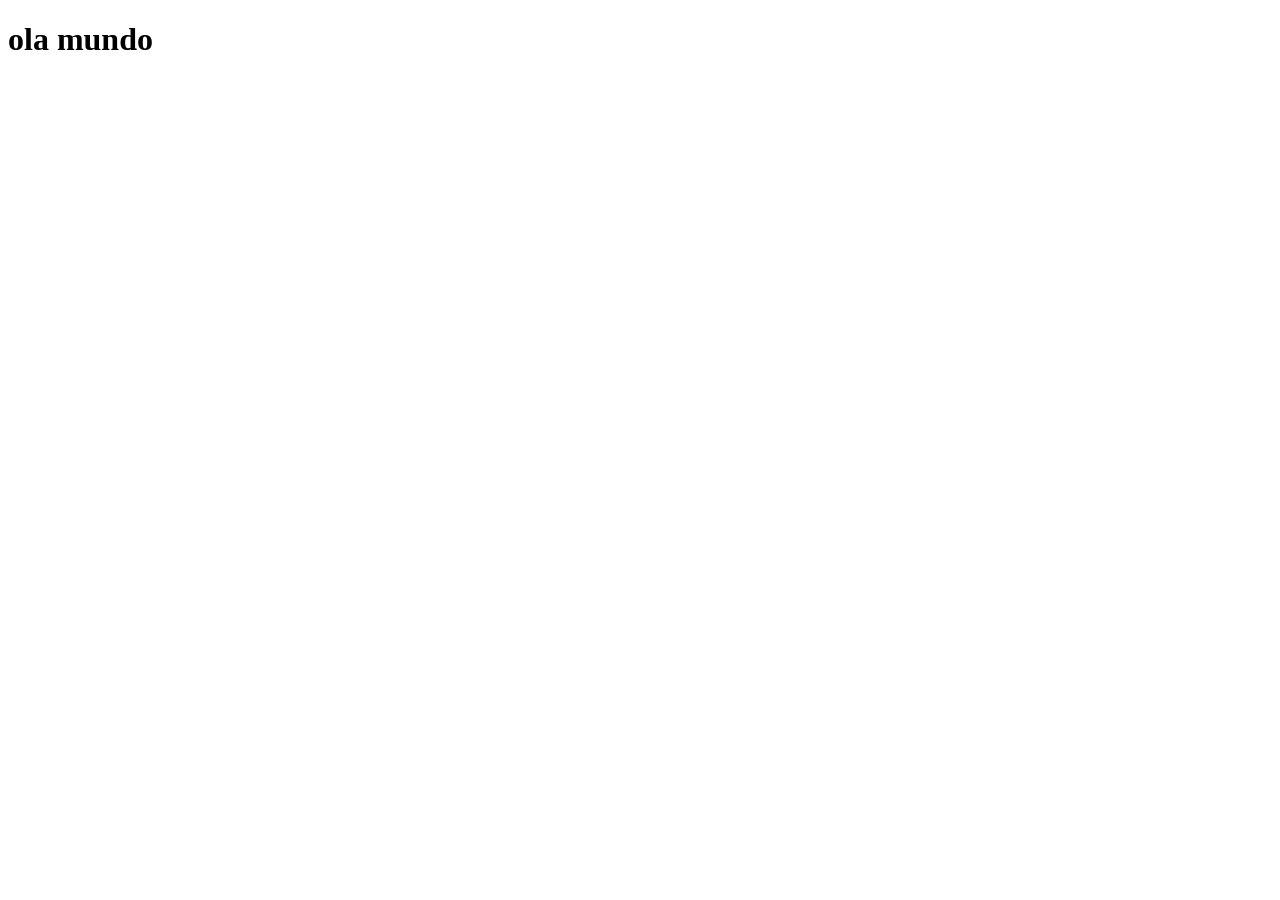
==== index.html @ ca5d686e "Create index.html" ====
<!DOCTYPE html>
<html lang="pt-br">
<head>
    <meta charset="UTF-8">
    <meta name="viewport" content="width=device-width, initial-scale=1.0">
    <title>Projeto Redes Sociais</title>
</head>
<body>
    <h1>ola mundo</h1>
</body>
</html>
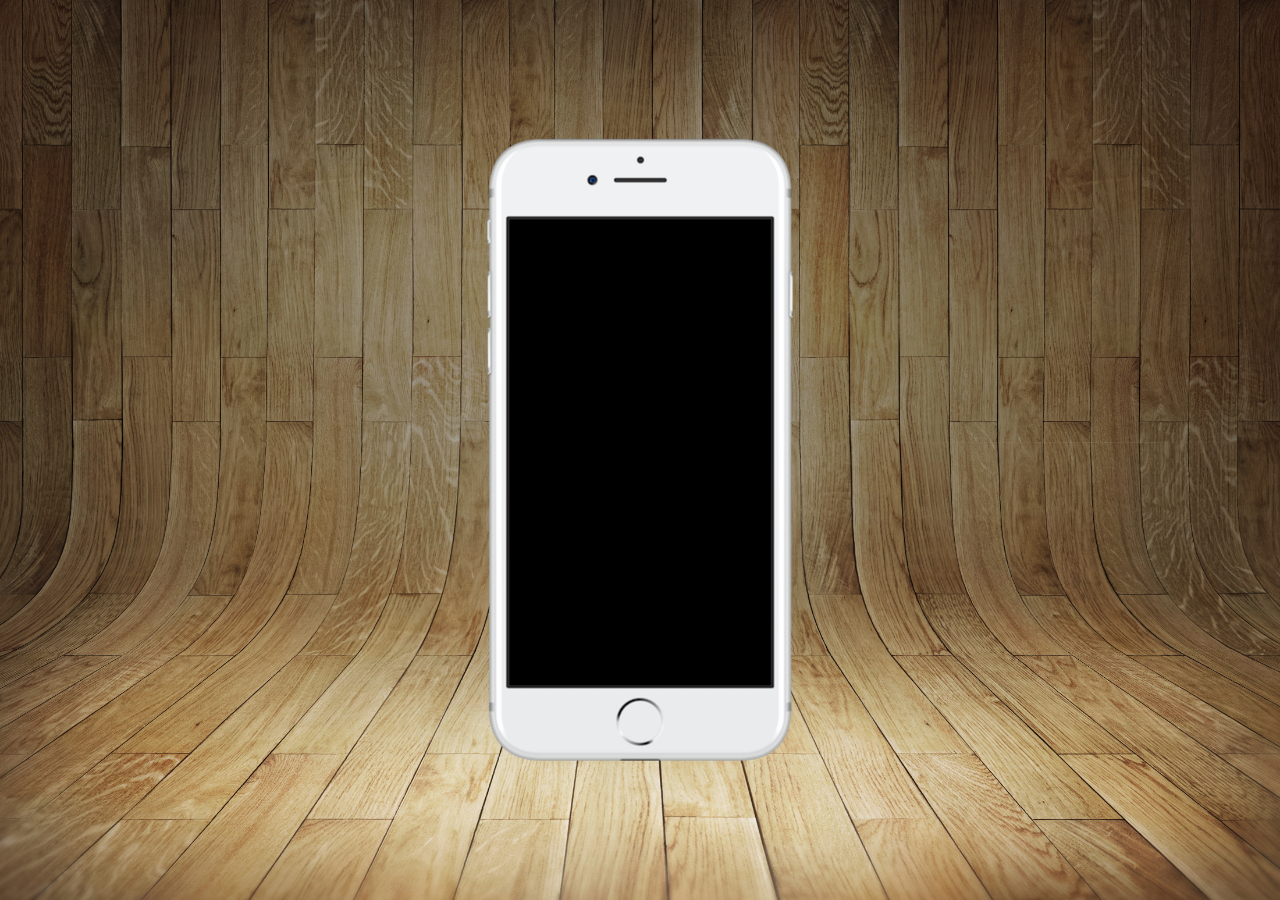
==== commit c74b370d: "atualizando o projeto" ====
--- a/index.html
+++ b/index.html
@@ -4,8 +4,16 @@
     <meta charset="UTF-8">
     <meta name="viewport" content="width=device-width, initial-scale=1.0">
     <title>Projeto Redes Sociais</title>
+    <link rel="stylesheet" href="estilos/style.css">
 </head>
 <body>
-    <h1>ola mundo</h1>
+    <main>
+        <section id="telefone">
+
+        </section>
+        <section id="redes-sociais">
+
+        </section>
+    </main>
 </body>
 </html>
--- a/estilos/style.css
+++ b/estilos/style.css
@@ -0,0 +1,34 @@
+@charset "TF8";
+*{
+    margin: 0px;
+    padding: 0px;
+    font-family: Arial, Helvetica, sans-serif;
+}
+html, body{
+    height: 100vh;
+    width: 100vw;
+    background-color: black;
+}
+main{
+    height: 100vh;
+    position: relative;
+}
+
+body{
+    background: url(../imagens/fundo-madeira.jpg) no-repeat top center;
+    background-size: cover;
+    background-attachment: fixed;
+}
+
+section{
+    position: absolute;
+    top: 50%;
+    left: 50%;
+    transform: translate(-50%, -50%);
+
+
+    height: 627px;
+    width: 311px;
+    background: url(../imagens/frame-iphone.png) no-repeat;
+    
+}
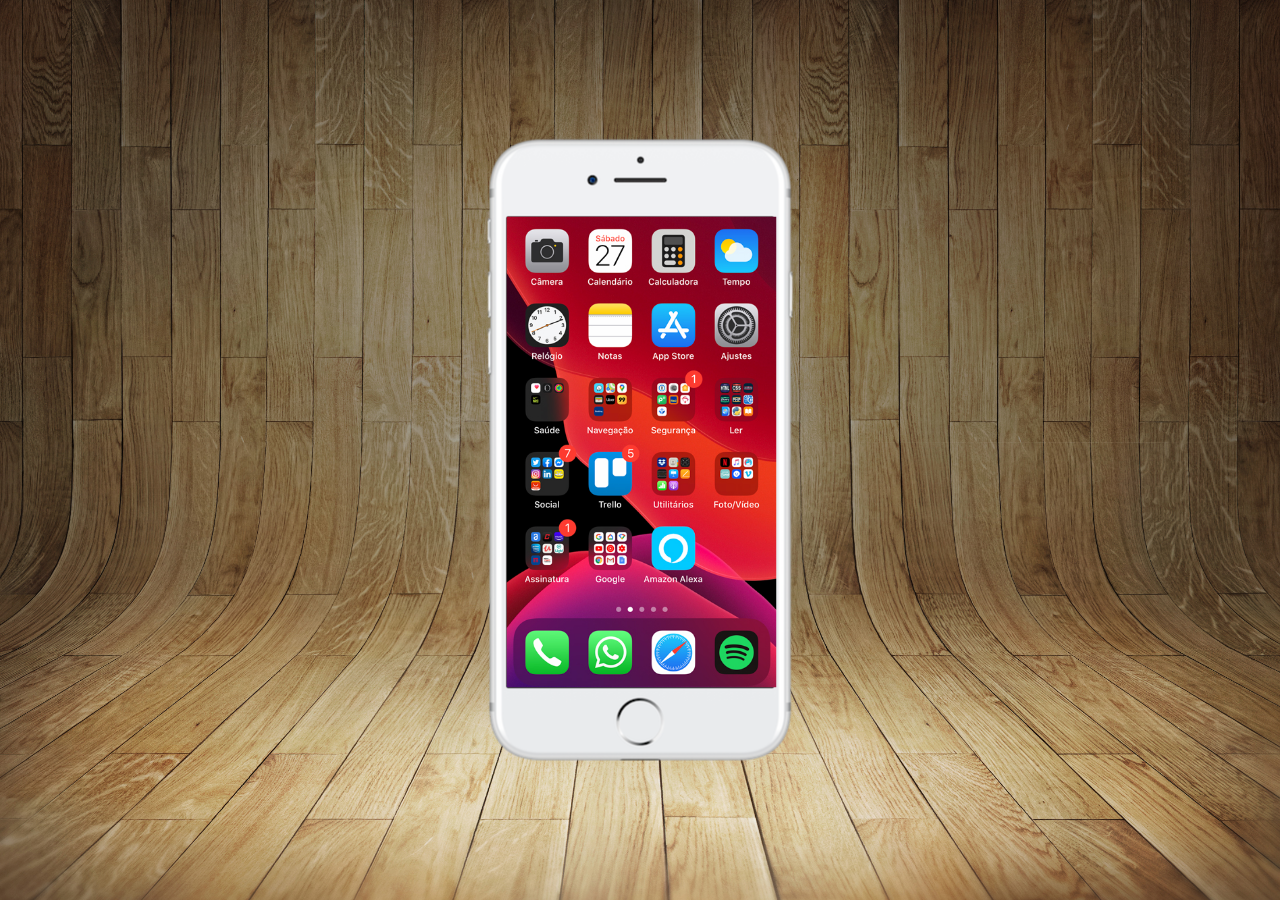
==== commit 8339df9c: "criei a tela home" ====
--- a/index.html
+++ b/index.html
@@ -9,7 +9,7 @@
 <body>
     <main>
         <section id="telefone">
-
+    <iframe src="home.html" name="tela" id="tela" frameborder="0"></iframe>
         </section>
         <section id="redes-sociais">
 
--- a/estilos/style.css
+++ b/estilos/style.css
@@ -20,7 +20,7 @@
     background-attachment: fixed;
 }
 
-section{
+section#telefone{
     position: absolute;
     top: 50%;
     left: 50%;
@@ -30,5 +30,12 @@
     height: 627px;
     width: 311px;
     background: url(../imagens/frame-iphone.png) no-repeat;
+}
+iframe#tela{
+    position: relative;
+    top: 80px;
+    left: 22px;
+    width: 270px ;
+    height: 471px;
     
 }
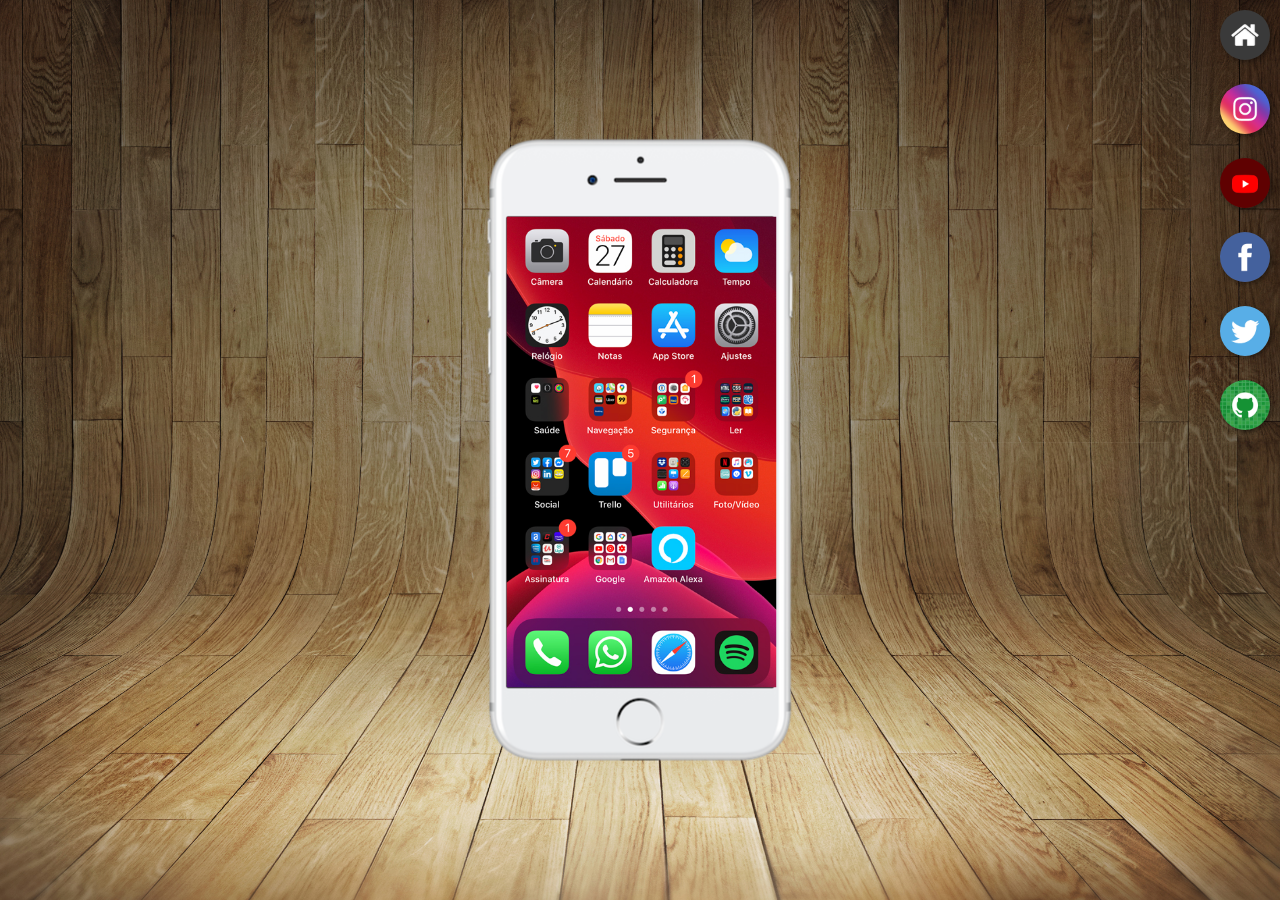
==== commit 3662ecaa: "criei botoes na lateral" ====
--- a/index.html
+++ b/index.html
@@ -9,10 +9,17 @@
 <body>
     <main>
         <section id="telefone">
-    <iframe src="home.html" name="tela" id="tela" frameborder="0"></iframe>
+           <iframe src="home.html" name="tela" id="tela" frameborder="0">
+            seu navegador não é compativel com isso.
+           </iframe>
         </section>
         <section id="redes-sociais">
-
+            <a href="#"><img src="imagens/logo-home.jpg" alt="home"></a> <br>
+            <a href="#"><img src="imagens/logo-instagram.jpg" alt="instagram"></a> <br>
+            <a href="#"><img src="imagens/logo-youtube.jpg" alt="youtube"></a> <br>
+            <a href="#"><img src="imagens/logo-facebook.jpg" alt="facebook"></a> <br>
+            <a href="#"><img src="imagens/logo-twitter.jpg" alt="twitter"></a> <br>
+            <a href="#"><img src="imagens/logo-github.jpg" alt="github"></a> <br>
         </section>
     </main>
 </body>
--- a/estilos/style.css
+++ b/estilos/style.css
@@ -38,4 +38,23 @@
     width: 270px ;
     height: 471px;
     
+}
+section#redes-sociais  img{
+    width: 50px;
+    margin: 10px;
+    border-radius: 50%;
+    box-shadow: 2px 2px 5px rgba(0, 0, 0, 0.404);
+    box-sizing: border-box;
+   
+}
+
+section#redes-sociais{
+  text-align: right; 
+}
+section#redes-sociais  img:hover{
+   border: 2px solid rgb(255, 255, 255);
+   transform: translate(-3px,-3px);
+   box-shadow: 5px 5px 10px rgba(0, 0, 0, 0.623);
+   transition: transform .3s;
+
 }
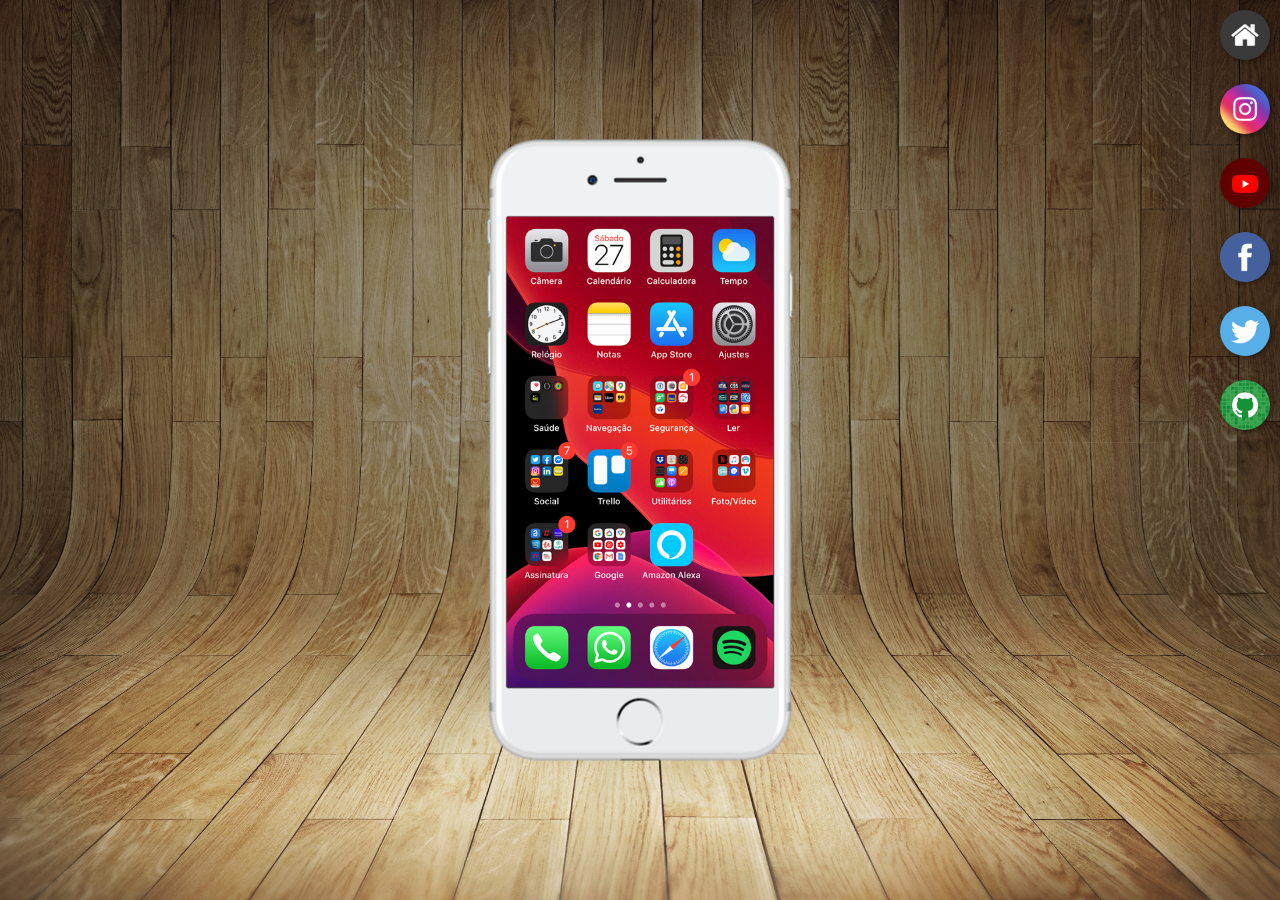
==== commit b77c74b6: "criando as imagens" ====
--- a/index.html
+++ b/index.html
@@ -14,12 +14,12 @@
            </iframe>
         </section>
         <section id="redes-sociais">
-            <a href="#"><img src="imagens/logo-home.jpg" alt="home"></a> <br>
-            <a href="#"><img src="imagens/logo-instagram.jpg" alt="instagram"></a> <br>
-            <a href="#"><img src="imagens/logo-youtube.jpg" alt="youtube"></a> <br>
-            <a href="#"><img src="imagens/logo-facebook.jpg" alt="facebook"></a> <br>
-            <a href="#"><img src="imagens/logo-twitter.jpg" alt="twitter"></a> <br>
-            <a href="#"><img src="imagens/logo-github.jpg" alt="github"></a> <br>
+            <a href="home.html" target="tela"><img src="imagens/logo-home.jpg" alt="home"></a> <br>
+            <a href="instagram.html" target="tela"><img src="imagens/logo-instagram.jpg" alt="instagram"></a> <br>
+            <a href="youtube.html" target="tela"><img src="imagens/logo-youtube.jpg" alt="youtube"></a> <br>
+            <a href="facebook.html" target="tela"><img src="imagens/logo-facebook.jpg" alt="facebook"></a> <br>
+            <a href="twitter.html" target="tela"><img src="imagens/logo-twitter.jpg" alt="twitter"></a> <br>
+            <a href="github.html" target="tela"><img src="imagens/logo-github.jpg" alt="github"></a> <br>
         </section>
     </main>
 </body>
--- a/estilos/style.css
+++ b/estilos/style.css
@@ -35,7 +35,7 @@
     position: relative;
     top: 80px;
     left: 22px;
-    width: 270px ;
+    width: 267px ;
     height: 471px;
     
 }
